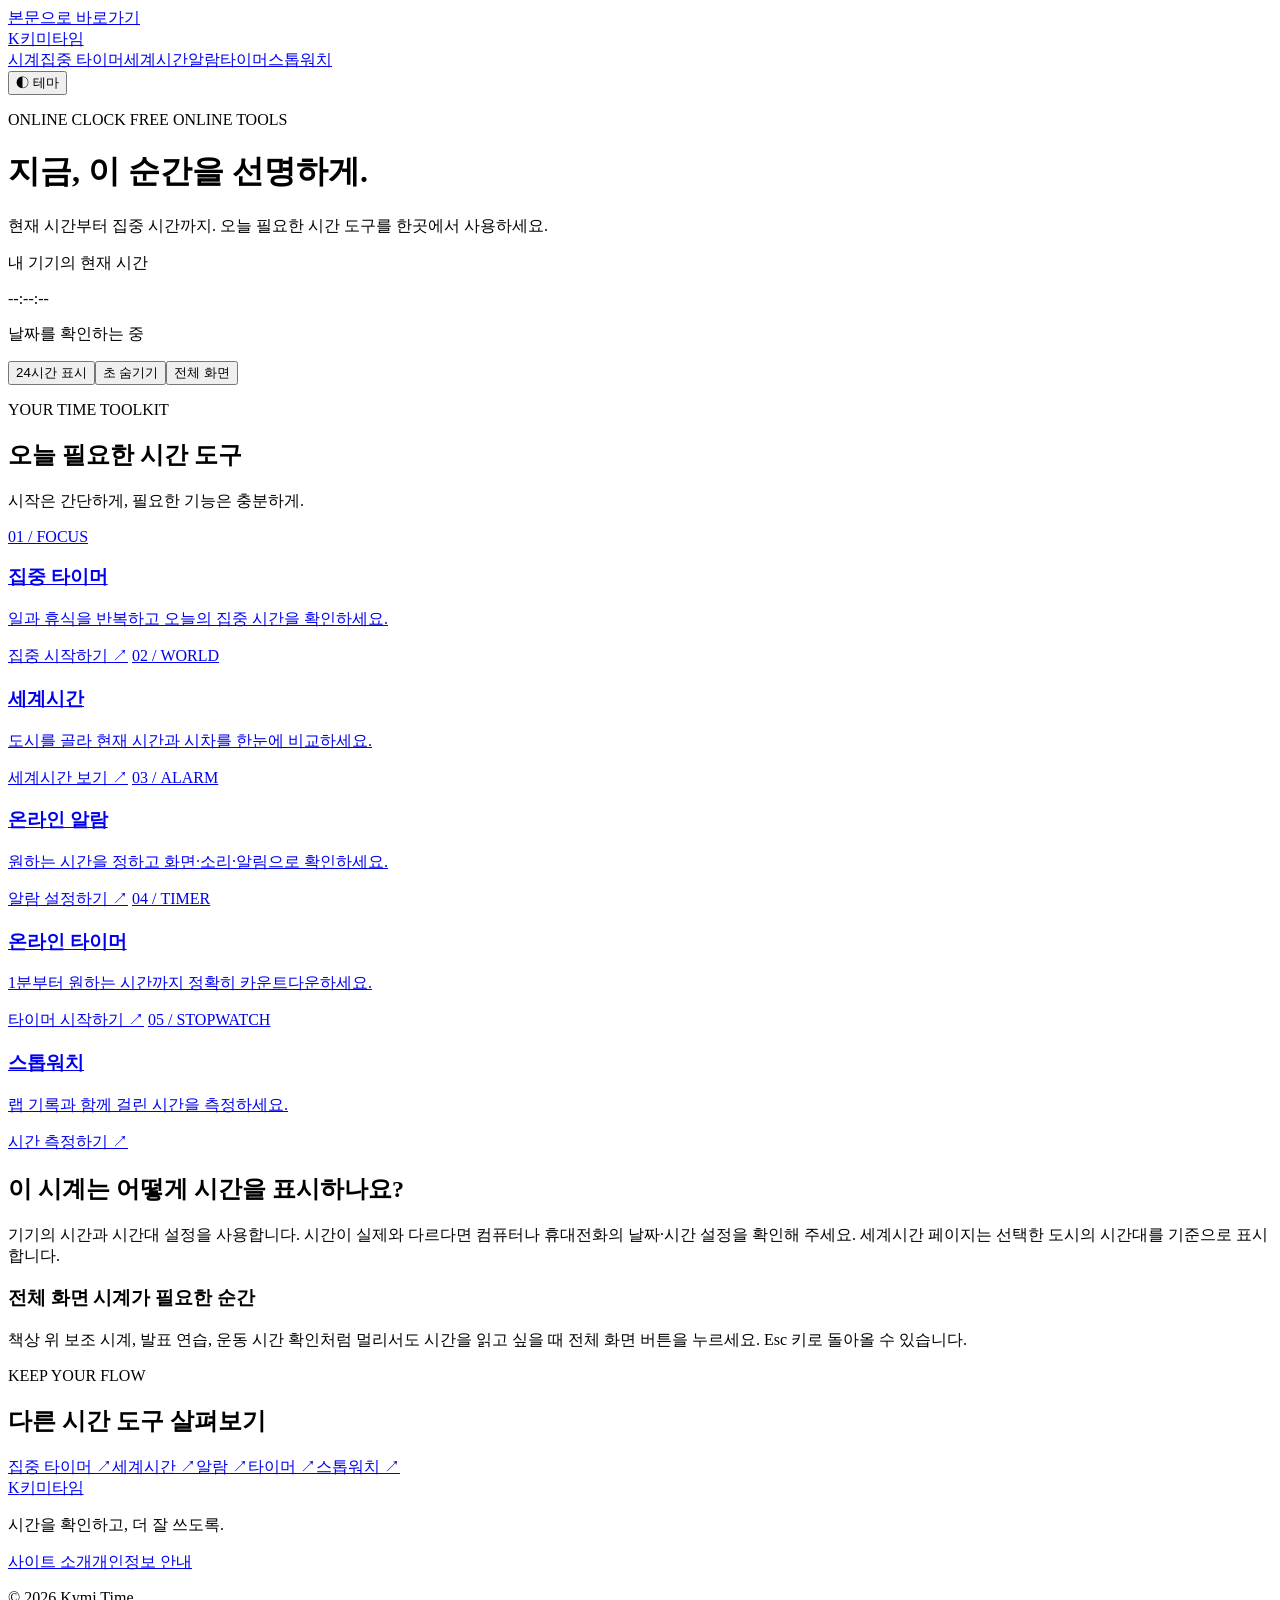
==== public/index.html @ a1a27c19 "Add Google Search Console verification tag" ====
<!doctype html>
<html lang="ko"><head><meta name="google-site-verification" content="0DlnOeZZ_kog3CSXY6uLdI5A67mBCZHQwwUc4D_Ava0"><meta charset="utf-8"><meta name="viewport" content="width=device-width, initial-scale=1"><meta name="color-scheme" content="light dark"><meta name="theme-color" content="#f4f7f9"><title>온라인 시계 · 현재 시간 | 키미 타임</title><meta name="description" content="초 단위 현재 시간과 날짜를 큰 화면으로 확인하세요. 전체 화면, 12·24시간 표시, 밝고 어두운 테마를 지원하는 무료 온라인 시계입니다."><link rel="canonical" href="https://clock.kyminfo.com/"><meta property="og:type" content="website"><meta property="og:locale" content="ko_KR"><meta property="og:title" content="온라인 시계 · 현재 시간 | 키미 타임"><meta property="og:description" content="초 단위 현재 시간과 날짜를 큰 화면으로 확인하세요. 전체 화면, 12·24시간 표시, 밝고 어두운 테마를 지원하는 무료 온라인 시계입니다."><meta property="og:url" content="https://clock.kyminfo.com/"><link rel="icon" href="/favicon.svg" type="image/svg+xml"><link rel="stylesheet" href="/styles.css"><script src="/app.js" defer></script></head>
<body data-page="clock"><a class="skip-link" href="#main">본문으로 바로가기</a><header class="site-header"><div class="header-inner"><a class="brand" href="/" aria-label="키미 타임 홈"><span class="brand-mark" aria-hidden="true">K<span class="brand-pulse"></span></span><span>키미<span class="brand-light">타임</span></span></a><nav class="main-nav" aria-label="주요 메뉴"><a href="/" aria-current="page">시계</a><a href="/focus/" >집중 타이머</a><a href="/world-time/" >세계시간</a><a href="/alarm/" >알람</a><a href="/timer/" >타이머</a><a href="/stopwatch/" >스톱워치</a></nav><button class="theme-toggle" id="theme-toggle" type="button" aria-label="어두운 테마로 전환">◐ <span>테마</span></button></div></header><main id="main" class="page-shell"><div class="hero-copy"><p class="eyebrow">ONLINE CLOCK <span class="eyebrow-line"></span> FREE ONLINE TOOLS</p><h1>지금, 이 순간을 선명하게.</h1><p>현재 시간부터 집중 시간까지. 오늘 필요한 시간 도구를 한곳에서 사용하세요.</p></div><section class="clock-stage" aria-label="현재 시간 시계">
  <div class="clock-orbit clock-orbit-one"></div><div class="clock-orbit clock-orbit-two"></div>
  <p class="stage-kicker"><span class="live-dot"></span> 내 기기의 현재 시간</p>
  <div id="main-clock" class="clock-digits" role="timer" aria-label="현재 시간">--:--:--</div>
  <p id="main-date" class="clock-date">날짜를 확인하는 중</p>
  <p id="main-zone" class="clock-zone"></p>
  <div class="clock-actions"><button id="format-toggle" class="button button-light" type="button">24시간 표시</button><button id="seconds-toggle" class="button button-light" type="button">초 숨기기</button><button id="fullscreen-toggle" class="button button-light" type="button">전체 화면</button></div>
</section>
<section class="section"><div class="section-heading"><div><p class="eyebrow">YOUR TIME TOOLKIT</p><h2>오늘 필요한 시간 도구</h2></div><p>시작은 간단하게, 필요한 기능은 충분하게.</p></div><div class="tool-grid">
<a class="tool-card featured" href="/focus/"><span class="card-number">01 / FOCUS</span><h3>집중 타이머</h3><p>일과 휴식을 반복하고 오늘의 집중 시간을 확인하세요.</p><span class="card-link">집중 시작하기 <span aria-hidden="true">↗</span></span></a>
<a class="tool-card" href="/world-time/"><span class="card-number">02 / WORLD</span><h3>세계시간</h3><p>도시를 골라 현재 시간과 시차를 한눈에 비교하세요.</p><span class="card-link">세계시간 보기 <span aria-hidden="true">↗</span></span></a>
<a class="tool-card" href="/alarm/"><span class="card-number">03 / ALARM</span><h3>온라인 알람</h3><p>원하는 시간을 정하고 화면·소리·알림으로 확인하세요.</p><span class="card-link">알람 설정하기 <span aria-hidden="true">↗</span></span></a>
<a class="tool-card" href="/timer/"><span class="card-number">04 / TIMER</span><h3>온라인 타이머</h3><p>1분부터 원하는 시간까지 정확히 카운트다운하세요.</p><span class="card-link">타이머 시작하기 <span aria-hidden="true">↗</span></span></a>
<a class="tool-card" href="/stopwatch/"><span class="card-number">05 / STOPWATCH</span><h3>스톱워치</h3><p>랩 기록과 함께 걸린 시간을 측정하세요.</p><span class="card-link">시간 측정하기 <span aria-hidden="true">↗</span></span></a>
</div></section><section class="guide-panel" aria-label="사용 안내"><h2>이 시계는 어떻게 시간을 표시하나요?</h2><p>기기의 시간과 시간대 설정을 사용합니다. 시간이 실제와 다르다면 컴퓨터나 휴대전화의 날짜·시간 설정을 확인해 주세요. 세계시간 페이지는 선택한 도시의 시간대를 기준으로 표시합니다.</p><h3>전체 화면 시계가 필요한 순간</h3><p>책상 위 보조 시계, 발표 연습, 운동 시간 확인처럼 멀리서도 시간을 읽고 싶을 때 전체 화면 버튼을 누르세요. Esc 키로 돌아올 수 있습니다.</p></section><div class="related-tools"><p class="eyebrow">KEEP YOUR FLOW</p><h2>다른 시간 도구 살펴보기</h2><div class="related-links"><a href="/focus/">집중 타이머 <span aria-hidden="true">↗</span></a><a href="/world-time/">세계시간 <span aria-hidden="true">↗</span></a><a href="/alarm/">알람 <span aria-hidden="true">↗</span></a><a href="/timer/">타이머 <span aria-hidden="true">↗</span></a><a href="/stopwatch/">스톱워치 <span aria-hidden="true">↗</span></a></div></div></main><footer class="site-footer"><div class="footer-inner"><div><a class="brand footer-brand" href="/"><span class="brand-mark" aria-hidden="true">K</span><span>키미타임</span></a><p>시간을 확인하고, 더 잘 쓰도록.</p></div><nav aria-label="하단 메뉴"><a href="/about/">사이트 소개</a><a href="/privacy/">개인정보 안내</a></nav><p class="copyright">© 2026 Kymi Time</p></div></footer><!-- AD FUTURE: AdSense 코드와 광고 영역은 kyminfo.com 준비 상태 및 해당 페이지 정책 확인 후 사용자 경험을 해치지 않는 위치에 추가합니다. --><div id="toast" class="toast" role="status" aria-live="polite" hidden></div></body></html>
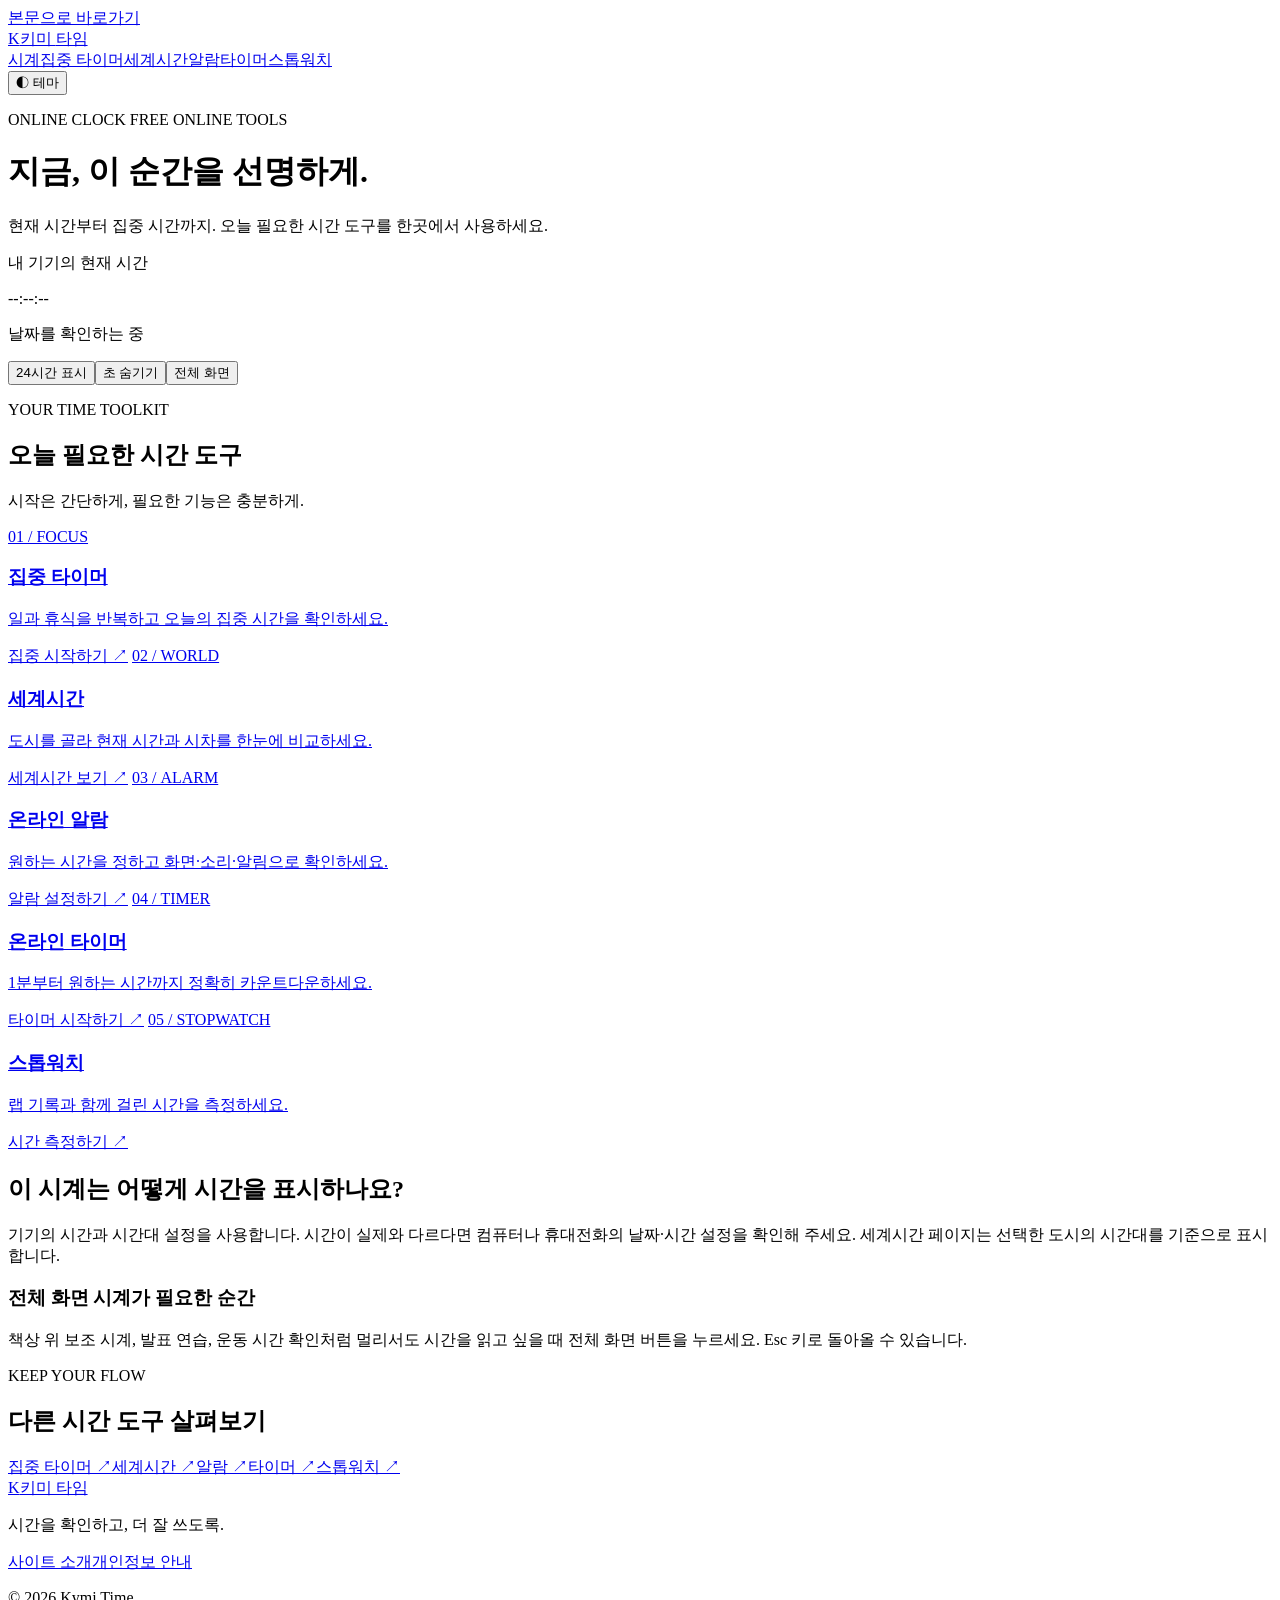
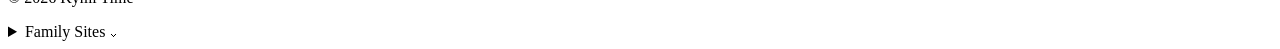
==== commit 4d4a9160: "Align Kymi shell and add family navigation" ====
--- a/public/index.html
+++ b/public/index.html
@@ -1,6 +1,6 @@
 <!doctype html>
-<html lang="ko"><head><meta name="google-site-verification" content="0DlnOeZZ_kog3CSXY6uLdI5A67mBCZHQwwUc4D_Ava0"><meta charset="utf-8"><meta name="viewport" content="width=device-width, initial-scale=1"><meta name="color-scheme" content="light dark"><meta name="theme-color" content="#f4f7f9"><title>온라인 시계 · 현재 시간 | 키미 타임</title><meta name="description" content="초 단위 현재 시간과 날짜를 큰 화면으로 확인하세요. 전체 화면, 12·24시간 표시, 밝고 어두운 테마를 지원하는 무료 온라인 시계입니다."><link rel="canonical" href="https://clock.kyminfo.com/"><meta property="og:type" content="website"><meta property="og:locale" content="ko_KR"><meta property="og:title" content="온라인 시계 · 현재 시간 | 키미 타임"><meta property="og:description" content="초 단위 현재 시간과 날짜를 큰 화면으로 확인하세요. 전체 화면, 12·24시간 표시, 밝고 어두운 테마를 지원하는 무료 온라인 시계입니다."><meta property="og:url" content="https://clock.kyminfo.com/"><link rel="icon" href="/favicon.svg" type="image/svg+xml"><link rel="stylesheet" href="/styles.css"><script src="/app.js" defer></script></head>
-<body data-page="clock"><a class="skip-link" href="#main">본문으로 바로가기</a><header class="site-header"><div class="header-inner"><a class="brand" href="/" aria-label="키미 타임 홈"><span class="brand-mark" aria-hidden="true">K<span class="brand-pulse"></span></span><span>키미<span class="brand-light">타임</span></span></a><nav class="main-nav" aria-label="주요 메뉴"><a href="/" aria-current="page">시계</a><a href="/focus/" >집중 타이머</a><a href="/world-time/" >세계시간</a><a href="/alarm/" >알람</a><a href="/timer/" >타이머</a><a href="/stopwatch/" >스톱워치</a></nav><button class="theme-toggle" id="theme-toggle" type="button" aria-label="어두운 테마로 전환">◐ <span>테마</span></button></div></header><main id="main" class="page-shell"><div class="hero-copy"><p class="eyebrow">ONLINE CLOCK <span class="eyebrow-line"></span> FREE ONLINE TOOLS</p><h1>지금, 이 순간을 선명하게.</h1><p>현재 시간부터 집중 시간까지. 오늘 필요한 시간 도구를 한곳에서 사용하세요.</p></div><section class="clock-stage" aria-label="현재 시간 시계">
+<html lang="ko"><head><meta name="naver-site-verification" content="9d0a37f2cb1f15306415017e5b3dc4611bbe0b1c"><meta name="google-site-verification" content="0DlnOeZZ_kog3CSXY6uLdI5A67mBCZHQwwUc4D_Ava0"><meta charset="utf-8"><meta name="viewport" content="width=device-width, initial-scale=1"><meta name="color-scheme" content="light dark"><meta name="theme-color" content="#f4f7f9"><title>온라인 시계 · 현재 시간 | 키미 타임</title><meta name="description" content="초 단위 현재 시간과 날짜를 큰 화면으로 확인하세요. 전체 화면, 12·24시간 표시, 밝고 어두운 테마를 지원하는 무료 온라인 시계입니다."><link rel="canonical" href="https://clock.kyminfo.com/"><meta property="og:type" content="website"><meta property="og:locale" content="ko_KR"><meta property="og:title" content="온라인 시계 · 현재 시간 | 키미 타임"><meta property="og:description" content="초 단위 현재 시간과 날짜를 큰 화면으로 확인하세요. 전체 화면, 12·24시간 표시, 밝고 어두운 테마를 지원하는 무료 온라인 시계입니다."><meta property="og:url" content="https://clock.kyminfo.com/"><link rel="icon" href="/favicon.svg" type="image/svg+xml"><link rel="stylesheet" href="/styles.css"><script src="/app.js" defer></script></head>
+<body data-page="clock"><a class="skip-link" href="#main">본문으로 바로가기</a><header class="site-header"><div class="header-inner"><a class="brand" href="/" aria-label="키미 타임 홈"><span class="brand-mark" aria-hidden="true">K<span class="brand-pulse"></span></span><span>키미 <span class="brand-light">타임</span></span></a><nav class="main-nav" aria-label="주요 메뉴"><a href="/" aria-current="page">시계</a><a href="/focus/" >집중 타이머</a><a href="/world-time/" >세계시간</a><a href="/alarm/" >알람</a><a href="/timer/" >타이머</a><a href="/stopwatch/" >스톱워치</a></nav><button class="theme-toggle" id="theme-toggle" type="button" aria-label="어두운 테마로 전환">◐ <span>테마</span></button></div></header><main id="main" class="page-shell"><div class="hero-copy"><p class="eyebrow">ONLINE CLOCK <span class="eyebrow-line"></span> FREE ONLINE TOOLS</p><h1>지금, 이 순간을 선명하게.</h1><p>현재 시간부터 집중 시간까지. 오늘 필요한 시간 도구를 한곳에서 사용하세요.</p></div><section class="clock-stage" aria-label="현재 시간 시계">
   <div class="clock-orbit clock-orbit-one"></div><div class="clock-orbit clock-orbit-two"></div>
   <p class="stage-kicker"><span class="live-dot"></span> 내 기기의 현재 시간</p>
   <div id="main-clock" class="clock-digits" role="timer" aria-label="현재 시간">--:--:--</div>
@@ -14,4 +14,4 @@
 <a class="tool-card" href="/alarm/"><span class="card-number">03 / ALARM</span><h3>온라인 알람</h3><p>원하는 시간을 정하고 화면·소리·알림으로 확인하세요.</p><span class="card-link">알람 설정하기 <span aria-hidden="true">↗</span></span></a>
 <a class="tool-card" href="/timer/"><span class="card-number">04 / TIMER</span><h3>온라인 타이머</h3><p>1분부터 원하는 시간까지 정확히 카운트다운하세요.</p><span class="card-link">타이머 시작하기 <span aria-hidden="true">↗</span></span></a>
 <a class="tool-card" href="/stopwatch/"><span class="card-number">05 / STOPWATCH</span><h3>스톱워치</h3><p>랩 기록과 함께 걸린 시간을 측정하세요.</p><span class="card-link">시간 측정하기 <span aria-hidden="true">↗</span></span></a>
-</div></section><section class="guide-panel" aria-label="사용 안내"><h2>이 시계는 어떻게 시간을 표시하나요?</h2><p>기기의 시간과 시간대 설정을 사용합니다. 시간이 실제와 다르다면 컴퓨터나 휴대전화의 날짜·시간 설정을 확인해 주세요. 세계시간 페이지는 선택한 도시의 시간대를 기준으로 표시합니다.</p><h3>전체 화면 시계가 필요한 순간</h3><p>책상 위 보조 시계, 발표 연습, 운동 시간 확인처럼 멀리서도 시간을 읽고 싶을 때 전체 화면 버튼을 누르세요. Esc 키로 돌아올 수 있습니다.</p></section><div class="related-tools"><p class="eyebrow">KEEP YOUR FLOW</p><h2>다른 시간 도구 살펴보기</h2><div class="related-links"><a href="/focus/">집중 타이머 <span aria-hidden="true">↗</span></a><a href="/world-time/">세계시간 <span aria-hidden="true">↗</span></a><a href="/alarm/">알람 <span aria-hidden="true">↗</span></a><a href="/timer/">타이머 <span aria-hidden="true">↗</span></a><a href="/stopwatch/">스톱워치 <span aria-hidden="true">↗</span></a></div></div></main><footer class="site-footer"><div class="footer-inner"><div><a class="brand footer-brand" href="/"><span class="brand-mark" aria-hidden="true">K</span><span>키미타임</span></a><p>시간을 확인하고, 더 잘 쓰도록.</p></div><nav aria-label="하단 메뉴"><a href="/about/">사이트 소개</a><a href="/privacy/">개인정보 안내</a></nav><p class="copyright">© 2026 Kymi Time</p></div></footer><!-- AD FUTURE: AdSense 코드와 광고 영역은 kyminfo.com 준비 상태 및 해당 페이지 정책 확인 후 사용자 경험을 해치지 않는 위치에 추가합니다. --><div id="toast" class="toast" role="status" aria-live="polite" hidden></div></body></html>
+</div></section><section class="guide-panel" aria-label="사용 안내"><h2>이 시계는 어떻게 시간을 표시하나요?</h2><p>기기의 시간과 시간대 설정을 사용합니다. 시간이 실제와 다르다면 컴퓨터나 휴대전화의 날짜·시간 설정을 확인해 주세요. 세계시간 페이지는 선택한 도시의 시간대를 기준으로 표시합니다.</p><h3>전체 화면 시계가 필요한 순간</h3><p>책상 위 보조 시계, 발표 연습, 운동 시간 확인처럼 멀리서도 시간을 읽고 싶을 때 전체 화면 버튼을 누르세요. Esc 키로 돌아올 수 있습니다.</p></section><div class="related-tools"><p class="eyebrow">KEEP YOUR FLOW</p><h2>다른 시간 도구 살펴보기</h2><div class="related-links"><a href="/focus/">집중 타이머 <span aria-hidden="true">↗</span></a><a href="/world-time/">세계시간 <span aria-hidden="true">↗</span></a><a href="/alarm/">알람 <span aria-hidden="true">↗</span></a><a href="/timer/">타이머 <span aria-hidden="true">↗</span></a><a href="/stopwatch/">스톱워치 <span aria-hidden="true">↗</span></a></div></div></main><footer class="site-footer"><div class="footer-inner"><div><a class="brand footer-brand" href="/"><span class="brand-mark" aria-hidden="true">K</span><span>키미 타임</span></a><p>시간을 확인하고, 더 잘 쓰도록.</p></div><nav aria-label="하단 메뉴"><a href="/about/">사이트 소개</a><a href="/privacy/">개인정보 안내</a></nav><p class="copyright">© 2026 Kymi Time</p><details class="family-sites"><summary>Family Sites <span aria-hidden="true">⌄</span></summary><div class="family-list" role="group" aria-label="키미 패밀리 사이트"><a href="https://calc.kyminfo.com/">키미 계산랩</a><a href="https://clock.kyminfo.com/" aria-current="page">키미 타임</a><a href="https://file.kyminfo.com/">키미 파일랩</a></div></details></div></footer><!-- AD FUTURE: AdSense 코드와 광고 영역은 kyminfo.com 준비 상태 및 해당 페이지 정책 확인 후 사용자 경험을 해치지 않는 위치에 추가합니다. --><div id="toast" class="toast" role="status" aria-live="polite" hidden></div></body></html>
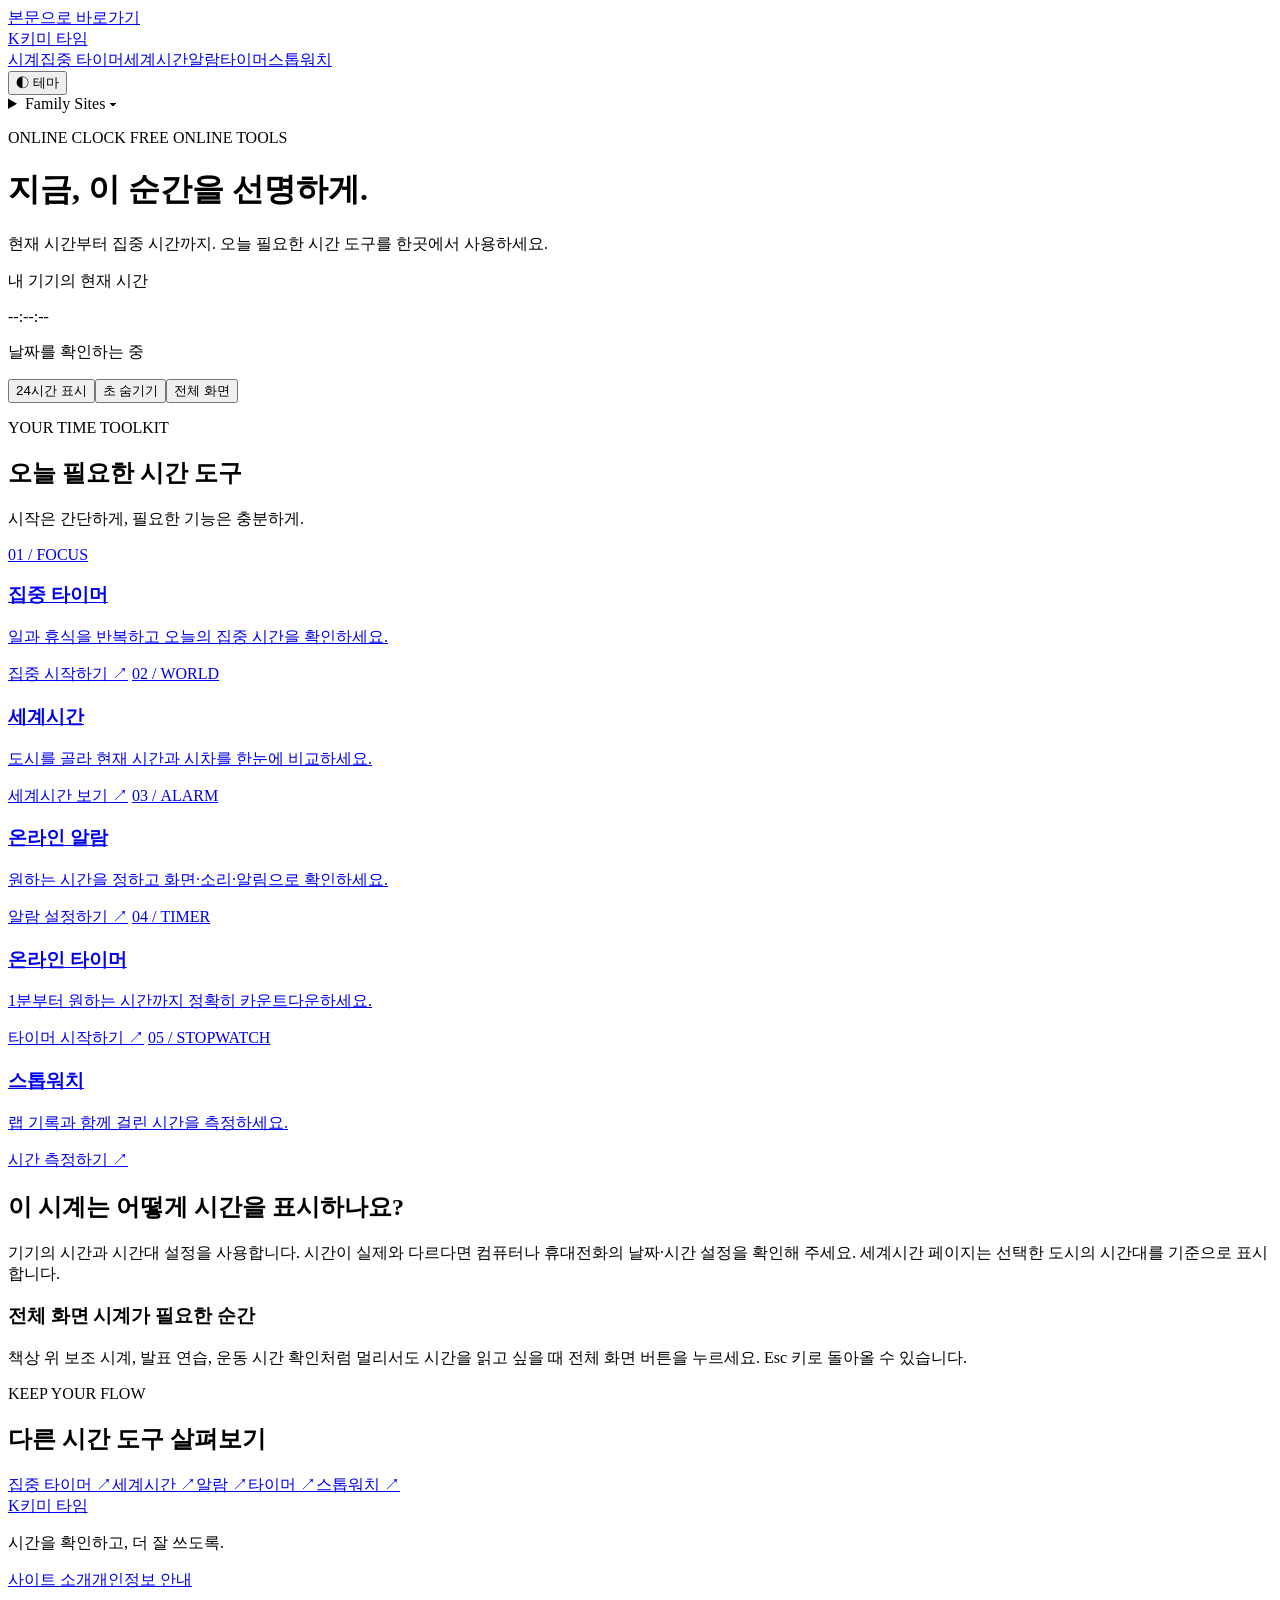
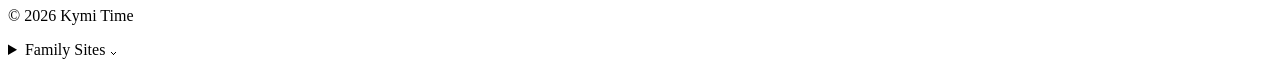
==== commit 7944dfe8: "Unify Kymi names and five-site family navigation" ====
--- a/public/index.html
+++ b/public/index.html
@@ -1,6 +1,6 @@
 <!doctype html>
-<html lang="ko"><head><meta name="naver-site-verification" content="9d0a37f2cb1f15306415017e5b3dc4611bbe0b1c"><meta name="google-site-verification" content="0DlnOeZZ_kog3CSXY6uLdI5A67mBCZHQwwUc4D_Ava0"><meta charset="utf-8"><meta name="viewport" content="width=device-width, initial-scale=1"><meta name="color-scheme" content="light dark"><meta name="theme-color" content="#f4f7f9"><title>온라인 시계 · 현재 시간 | 키미 타임</title><meta name="description" content="초 단위 현재 시간과 날짜를 큰 화면으로 확인하세요. 전체 화면, 12·24시간 표시, 밝고 어두운 테마를 지원하는 무료 온라인 시계입니다."><link rel="canonical" href="https://clock.kyminfo.com/"><meta property="og:type" content="website"><meta property="og:locale" content="ko_KR"><meta property="og:title" content="온라인 시계 · 현재 시간 | 키미 타임"><meta property="og:description" content="초 단위 현재 시간과 날짜를 큰 화면으로 확인하세요. 전체 화면, 12·24시간 표시, 밝고 어두운 테마를 지원하는 무료 온라인 시계입니다."><meta property="og:url" content="https://clock.kyminfo.com/"><link rel="icon" href="/favicon.svg" type="image/svg+xml"><link rel="stylesheet" href="/styles.css"><script src="/app.js" defer></script></head>
-<body data-page="clock"><a class="skip-link" href="#main">본문으로 바로가기</a><header class="site-header"><div class="header-inner"><a class="brand" href="/" aria-label="키미 타임 홈"><span class="brand-mark" aria-hidden="true">K<span class="brand-pulse"></span></span><span>키미 <span class="brand-light">타임</span></span></a><nav class="main-nav" aria-label="주요 메뉴"><a href="/" aria-current="page">시계</a><a href="/focus/" >집중 타이머</a><a href="/world-time/" >세계시간</a><a href="/alarm/" >알람</a><a href="/timer/" >타이머</a><a href="/stopwatch/" >스톱워치</a></nav><button class="theme-toggle" id="theme-toggle" type="button" aria-label="어두운 테마로 전환">◐ <span>테마</span></button></div></header><main id="main" class="page-shell"><div class="hero-copy"><p class="eyebrow">ONLINE CLOCK <span class="eyebrow-line"></span> FREE ONLINE TOOLS</p><h1>지금, 이 순간을 선명하게.</h1><p>현재 시간부터 집중 시간까지. 오늘 필요한 시간 도구를 한곳에서 사용하세요.</p></div><section class="clock-stage" aria-label="현재 시간 시계">
+<html lang="ko"><head><meta name="naver-site-verification" content="9d0a37f2cb1f15306415017e5b3dc4611bbe0b1c"><meta name="google-site-verification" content="0DlnOeZZ_kog3CSXY6uLdI5A67mBCZHQwwUc4D_Ava0"><meta charset="utf-8"><meta name="viewport" content="width=device-width, initial-scale=1"><meta name="color-scheme" content="light dark"><meta name="theme-color" content="#f4f7f9"><title>온라인 시계 · 현재 시간 | 키미 타임</title><meta name="description" content="초 단위 현재 시간과 날짜를 큰 화면으로 확인하세요. 전체 화면, 12·24시간 표시, 밝고 어두운 테마를 지원하는 무료 온라인 시계입니다."><link rel="canonical" href="https://clock.kyminfo.com/"><meta property="og:type" content="website"><meta property="og:locale" content="ko_KR"><meta property="og:title" content="온라인 시계 · 현재 시간 | 키미 타임"><meta property="og:description" content="초 단위 현재 시간과 날짜를 큰 화면으로 확인하세요. 전체 화면, 12·24시간 표시, 밝고 어두운 테마를 지원하는 무료 온라인 시계입니다."><meta property="og:url" content="https://clock.kyminfo.com/"><link rel="icon" href="/favicon.svg?v=3" type="image/svg+xml"><link rel="stylesheet" href="/styles.css"><script src="/app.js" defer></script><script src="/family-nav.js" defer></script></head>
+<body data-page="clock"><a class="skip-link" href="#main">본문으로 바로가기</a><header class="site-header"><div class="header-inner"><a class="brand" href="/" aria-label="키미 타임 홈"><span class="brand-mark" aria-hidden="true">K<span class="brand-pulse"></span></span><span>키미 <span class="brand-light">타임</span></span></a><nav class="main-nav" aria-label="주요 메뉴"><a href="/" aria-current="page">시계</a><a href="/focus/" >집중 타이머</a><a href="/world-time/" >세계시간</a><a href="/alarm/" >알람</a><a href="/timer/" >타이머</a><a href="/stopwatch/" >스톱워치</a></nav><button class="theme-toggle" id="theme-toggle" type="button" aria-label="어두운 테마로 전환">◐ <span>테마</span></button><details class="family-sites family-top"><summary>Family Sites <span aria-hidden="true">▾</span></summary><div class="family-list" role="group" aria-label="키미 패밀리 사이트"><a href="https://calc.kyminfo.com/">키미 계산</a><a href="https://clock.kyminfo.com/" aria-current="page">키미 타임</a><a href="https://file.kyminfo.com/">키미 파일</a><a href="https://text.kyminfo.com/">키미 텍스트</a><a href="https://code.kyminfo.com/">키미 코드</a></div></details></div></header><main id="main" class="page-shell"><div class="hero-copy"><p class="eyebrow">ONLINE CLOCK <span class="eyebrow-line"></span> FREE ONLINE TOOLS</p><h1>지금, 이 순간을 선명하게.</h1><p>현재 시간부터 집중 시간까지. 오늘 필요한 시간 도구를 한곳에서 사용하세요.</p></div><section class="clock-stage" aria-label="현재 시간 시계">
   <div class="clock-orbit clock-orbit-one"></div><div class="clock-orbit clock-orbit-two"></div>
   <p class="stage-kicker"><span class="live-dot"></span> 내 기기의 현재 시간</p>
   <div id="main-clock" class="clock-digits" role="timer" aria-label="현재 시간">--:--:--</div>
@@ -14,4 +14,4 @@
 <a class="tool-card" href="/alarm/"><span class="card-number">03 / ALARM</span><h3>온라인 알람</h3><p>원하는 시간을 정하고 화면·소리·알림으로 확인하세요.</p><span class="card-link">알람 설정하기 <span aria-hidden="true">↗</span></span></a>
 <a class="tool-card" href="/timer/"><span class="card-number">04 / TIMER</span><h3>온라인 타이머</h3><p>1분부터 원하는 시간까지 정확히 카운트다운하세요.</p><span class="card-link">타이머 시작하기 <span aria-hidden="true">↗</span></span></a>
 <a class="tool-card" href="/stopwatch/"><span class="card-number">05 / STOPWATCH</span><h3>스톱워치</h3><p>랩 기록과 함께 걸린 시간을 측정하세요.</p><span class="card-link">시간 측정하기 <span aria-hidden="true">↗</span></span></a>
-</div></section><section class="guide-panel" aria-label="사용 안내"><h2>이 시계는 어떻게 시간을 표시하나요?</h2><p>기기의 시간과 시간대 설정을 사용합니다. 시간이 실제와 다르다면 컴퓨터나 휴대전화의 날짜·시간 설정을 확인해 주세요. 세계시간 페이지는 선택한 도시의 시간대를 기준으로 표시합니다.</p><h3>전체 화면 시계가 필요한 순간</h3><p>책상 위 보조 시계, 발표 연습, 운동 시간 확인처럼 멀리서도 시간을 읽고 싶을 때 전체 화면 버튼을 누르세요. Esc 키로 돌아올 수 있습니다.</p></section><div class="related-tools"><p class="eyebrow">KEEP YOUR FLOW</p><h2>다른 시간 도구 살펴보기</h2><div class="related-links"><a href="/focus/">집중 타이머 <span aria-hidden="true">↗</span></a><a href="/world-time/">세계시간 <span aria-hidden="true">↗</span></a><a href="/alarm/">알람 <span aria-hidden="true">↗</span></a><a href="/timer/">타이머 <span aria-hidden="true">↗</span></a><a href="/stopwatch/">스톱워치 <span aria-hidden="true">↗</span></a></div></div></main><footer class="site-footer"><div class="footer-inner"><div><a class="brand footer-brand" href="/"><span class="brand-mark" aria-hidden="true">K</span><span>키미 타임</span></a><p>시간을 확인하고, 더 잘 쓰도록.</p></div><nav aria-label="하단 메뉴"><a href="/about/">사이트 소개</a><a href="/privacy/">개인정보 안내</a></nav><p class="copyright">© 2026 Kymi Time</p><details class="family-sites"><summary>Family Sites <span aria-hidden="true">⌄</span></summary><div class="family-list" role="group" aria-label="키미 패밀리 사이트"><a href="https://calc.kyminfo.com/">키미 계산랩</a><a href="https://clock.kyminfo.com/" aria-current="page">키미 타임</a><a href="https://file.kyminfo.com/">키미 파일랩</a></div></details></div></footer><!-- AD FUTURE: AdSense 코드와 광고 영역은 kyminfo.com 준비 상태 및 해당 페이지 정책 확인 후 사용자 경험을 해치지 않는 위치에 추가합니다. --><div id="toast" class="toast" role="status" aria-live="polite" hidden></div></body></html>
+</div></section><section class="guide-panel" aria-label="사용 안내"><h2>이 시계는 어떻게 시간을 표시하나요?</h2><p>기기의 시간과 시간대 설정을 사용합니다. 시간이 실제와 다르다면 컴퓨터나 휴대전화의 날짜·시간 설정을 확인해 주세요. 세계시간 페이지는 선택한 도시의 시간대를 기준으로 표시합니다.</p><h3>전체 화면 시계가 필요한 순간</h3><p>책상 위 보조 시계, 발표 연습, 운동 시간 확인처럼 멀리서도 시간을 읽고 싶을 때 전체 화면 버튼을 누르세요. Esc 키로 돌아올 수 있습니다.</p></section><div class="related-tools"><p class="eyebrow">KEEP YOUR FLOW</p><h2>다른 시간 도구 살펴보기</h2><div class="related-links"><a href="/focus/">집중 타이머 <span aria-hidden="true">↗</span></a><a href="/world-time/">세계시간 <span aria-hidden="true">↗</span></a><a href="/alarm/">알람 <span aria-hidden="true">↗</span></a><a href="/timer/">타이머 <span aria-hidden="true">↗</span></a><a href="/stopwatch/">스톱워치 <span aria-hidden="true">↗</span></a></div></div></main><footer class="site-footer"><div class="footer-inner"><div><a class="brand footer-brand" href="/"><span class="brand-mark" aria-hidden="true">K</span><span>키미 타임</span></a><p>시간을 확인하고, 더 잘 쓰도록.</p></div><nav aria-label="하단 메뉴"><a href="/about/">사이트 소개</a><a href="/privacy/">개인정보 안내</a></nav><p class="copyright">© 2026 Kymi Time</p><details class="family-sites"><summary>Family Sites <span aria-hidden="true">⌄</span></summary><div class="family-list" role="group" aria-label="키미 패밀리 사이트"><a href="https://calc.kyminfo.com/">키미 계산</a><a href="https://clock.kyminfo.com/" aria-current="page">키미 타임</a><a href="https://file.kyminfo.com/">키미 파일</a><a href="https://text.kyminfo.com/">키미 텍스트</a><a href="https://code.kyminfo.com/">키미 코드</a></div></details></div></footer><!-- AD FUTURE: AdSense 코드와 광고 영역은 kyminfo.com 준비 상태 및 해당 페이지 정책 확인 후 사용자 경험을 해치지 않는 위치에 추가합니다. --><div id="toast" class="toast" role="status" aria-live="polite" hidden></div></body></html>
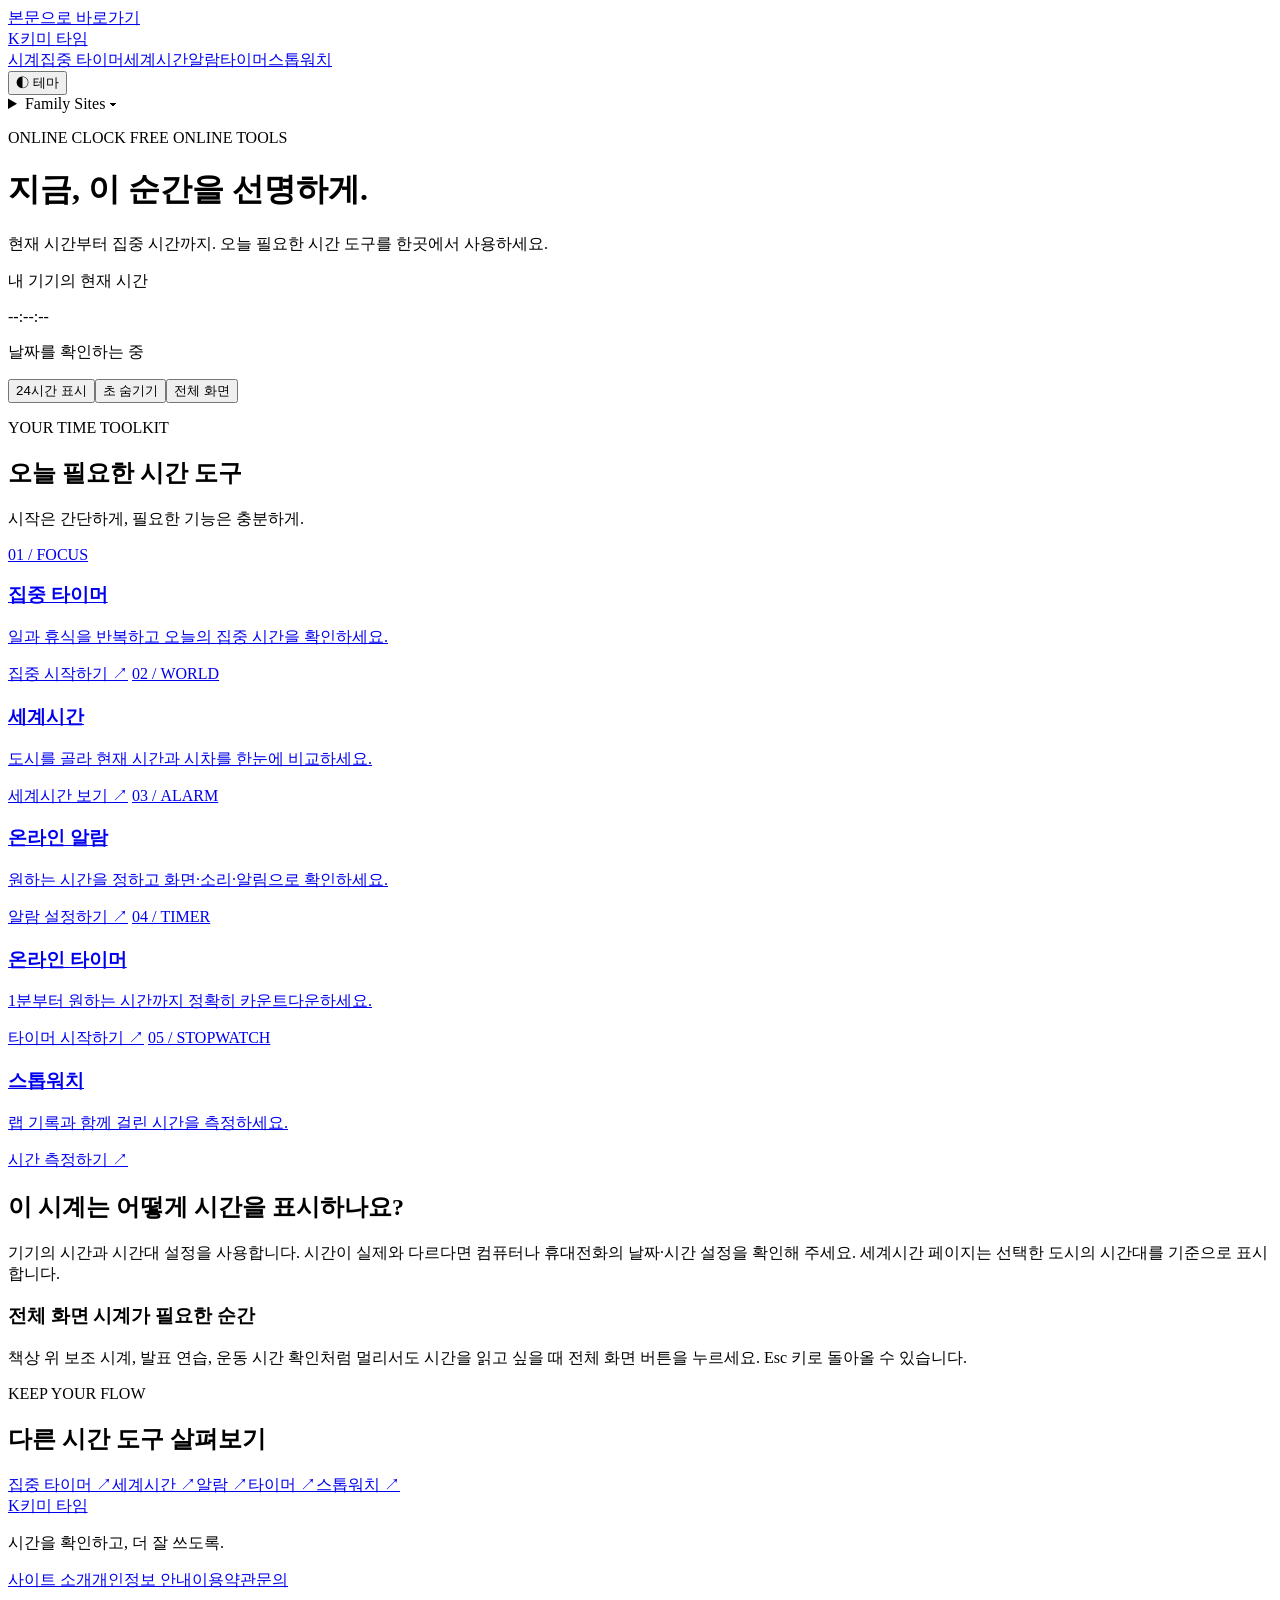
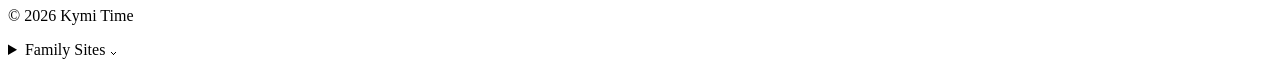
==== commit ad602659: "Unify privacy terms and public email contact" ====
--- a/public/index.html
+++ b/public/index.html
@@ -14,4 +14,4 @@
 <a class="tool-card" href="/alarm/"><span class="card-number">03 / ALARM</span><h3>온라인 알람</h3><p>원하는 시간을 정하고 화면·소리·알림으로 확인하세요.</p><span class="card-link">알람 설정하기 <span aria-hidden="true">↗</span></span></a>
 <a class="tool-card" href="/timer/"><span class="card-number">04 / TIMER</span><h3>온라인 타이머</h3><p>1분부터 원하는 시간까지 정확히 카운트다운하세요.</p><span class="card-link">타이머 시작하기 <span aria-hidden="true">↗</span></span></a>
 <a class="tool-card" href="/stopwatch/"><span class="card-number">05 / STOPWATCH</span><h3>스톱워치</h3><p>랩 기록과 함께 걸린 시간을 측정하세요.</p><span class="card-link">시간 측정하기 <span aria-hidden="true">↗</span></span></a>
-</div></section><section class="guide-panel" aria-label="사용 안내"><h2>이 시계는 어떻게 시간을 표시하나요?</h2><p>기기의 시간과 시간대 설정을 사용합니다. 시간이 실제와 다르다면 컴퓨터나 휴대전화의 날짜·시간 설정을 확인해 주세요. 세계시간 페이지는 선택한 도시의 시간대를 기준으로 표시합니다.</p><h3>전체 화면 시계가 필요한 순간</h3><p>책상 위 보조 시계, 발표 연습, 운동 시간 확인처럼 멀리서도 시간을 읽고 싶을 때 전체 화면 버튼을 누르세요. Esc 키로 돌아올 수 있습니다.</p></section><div class="related-tools"><p class="eyebrow">KEEP YOUR FLOW</p><h2>다른 시간 도구 살펴보기</h2><div class="related-links"><a href="/focus/">집중 타이머 <span aria-hidden="true">↗</span></a><a href="/world-time/">세계시간 <span aria-hidden="true">↗</span></a><a href="/alarm/">알람 <span aria-hidden="true">↗</span></a><a href="/timer/">타이머 <span aria-hidden="true">↗</span></a><a href="/stopwatch/">스톱워치 <span aria-hidden="true">↗</span></a></div></div></main><footer class="site-footer"><div class="footer-inner"><div><a class="brand footer-brand" href="/"><span class="brand-mark" aria-hidden="true">K</span><span>키미 타임</span></a><p>시간을 확인하고, 더 잘 쓰도록.</p></div><nav aria-label="하단 메뉴"><a href="/about/">사이트 소개</a><a href="/privacy/">개인정보 안내</a></nav><p class="copyright">© 2026 Kymi Time</p><details class="family-sites"><summary>Family Sites <span aria-hidden="true">⌄</span></summary><div class="family-list" role="group" aria-label="키미 패밀리 사이트"><a href="https://calc.kyminfo.com/">키미 계산</a><a href="https://clock.kyminfo.com/" aria-current="page">키미 타임</a><a href="https://file.kyminfo.com/">키미 파일</a><a href="https://text.kyminfo.com/">키미 텍스트</a><a href="https://code.kyminfo.com/">키미 코드</a></div></details></div></footer><!-- AD FUTURE: AdSense 코드와 광고 영역은 kyminfo.com 준비 상태 및 해당 페이지 정책 확인 후 사용자 경험을 해치지 않는 위치에 추가합니다. --><div id="toast" class="toast" role="status" aria-live="polite" hidden></div></body></html>
+</div></section><section class="guide-panel" aria-label="사용 안내"><h2>이 시계는 어떻게 시간을 표시하나요?</h2><p>기기의 시간과 시간대 설정을 사용합니다. 시간이 실제와 다르다면 컴퓨터나 휴대전화의 날짜·시간 설정을 확인해 주세요. 세계시간 페이지는 선택한 도시의 시간대를 기준으로 표시합니다.</p><h3>전체 화면 시계가 필요한 순간</h3><p>책상 위 보조 시계, 발표 연습, 운동 시간 확인처럼 멀리서도 시간을 읽고 싶을 때 전체 화면 버튼을 누르세요. Esc 키로 돌아올 수 있습니다.</p></section><div class="related-tools"><p class="eyebrow">KEEP YOUR FLOW</p><h2>다른 시간 도구 살펴보기</h2><div class="related-links"><a href="/focus/">집중 타이머 <span aria-hidden="true">↗</span></a><a href="/world-time/">세계시간 <span aria-hidden="true">↗</span></a><a href="/alarm/">알람 <span aria-hidden="true">↗</span></a><a href="/timer/">타이머 <span aria-hidden="true">↗</span></a><a href="/stopwatch/">스톱워치 <span aria-hidden="true">↗</span></a></div></div></main><footer class="site-footer"><div class="footer-inner"><div><a class="brand footer-brand" href="/"><span class="brand-mark" aria-hidden="true">K</span><span>키미 타임</span></a><p>시간을 확인하고, 더 잘 쓰도록.</p></div><nav aria-label="하단 메뉴"><a href="/about/">사이트 소개</a><a href="/privacy/">개인정보 안내</a><a href="/terms/">이용약관</a><a href="/contact/">문의</a></nav><p class="copyright">© 2026 Kymi Time</p><details class="family-sites"><summary>Family Sites <span aria-hidden="true">⌄</span></summary><div class="family-list" role="group" aria-label="키미 패밀리 사이트"><a href="https://calc.kyminfo.com/">키미 계산</a><a href="https://clock.kyminfo.com/" aria-current="page">키미 타임</a><a href="https://file.kyminfo.com/">키미 파일</a><a href="https://text.kyminfo.com/">키미 텍스트</a><a href="https://code.kyminfo.com/">키미 코드</a></div></details></div></footer><!-- AD FUTURE: AdSense 코드와 광고 영역은 kyminfo.com 준비 상태 및 해당 페이지 정책 확인 후 사용자 경험을 해치지 않는 위치에 추가합니다. --><div id="toast" class="toast" role="status" aria-live="polite" hidden></div></body></html>
